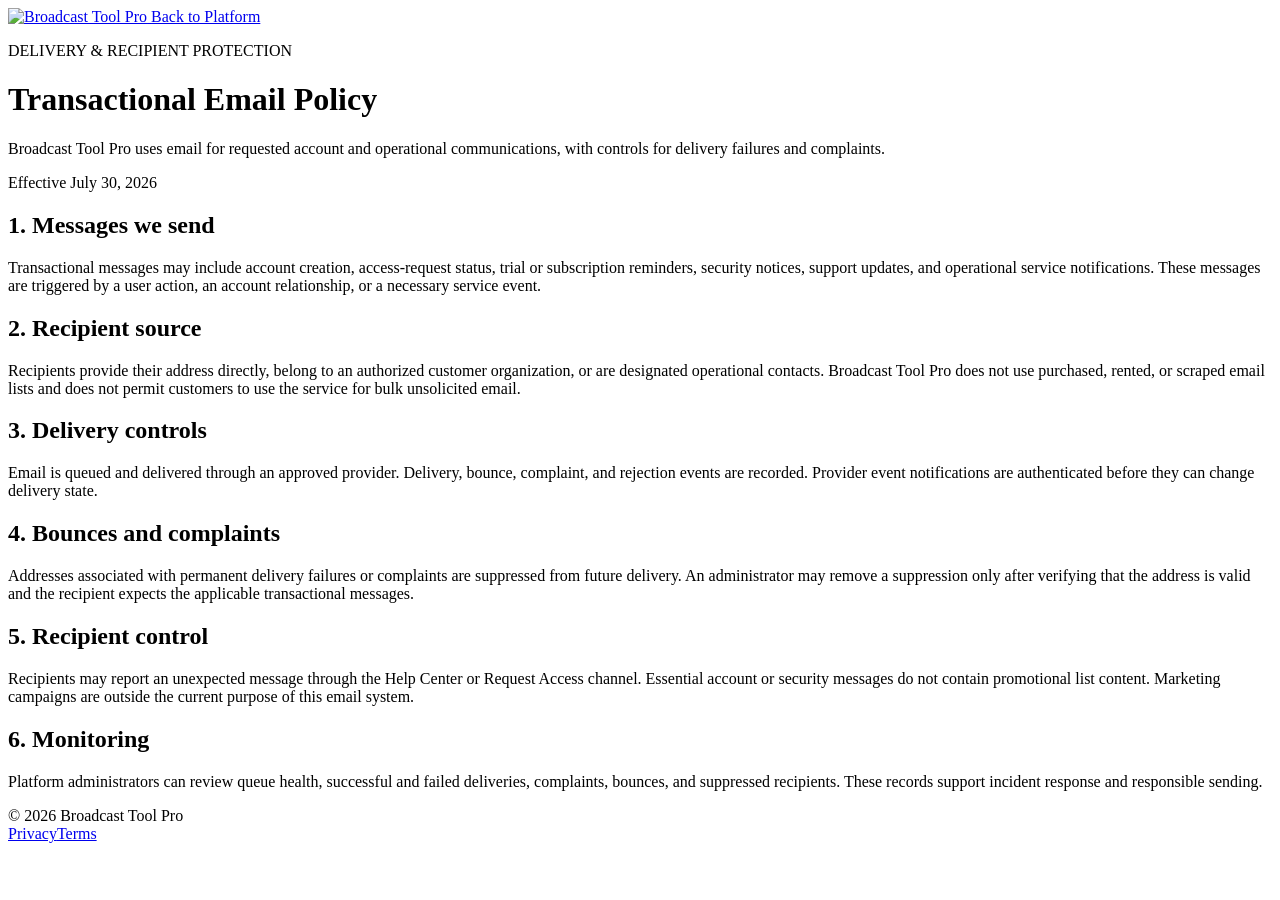
==== frontend/email-policy.html @ 4b83371e "Add public privacy terms and email policies" ====
<!doctype html>
<html lang="en">
  <head>
    <meta charset="UTF-8" />
    <meta name="viewport" content="width=device-width, initial-scale=1.0" />
    <meta name="description" content="Broadcast Tool Pro Transactional Email Policy." />
    <title>Email Policy — Broadcast Tool Pro</title>
    <link rel="icon" href="/static/assets/broadcast-tool-pro-mark.png" />
    <link rel="stylesheet" href="/static/legal.css?v=20260730-1" />
  </head>
  <body>
    <header class="legal-header">
      <a href="/" aria-label="Broadcast Tool Pro home">
        <img src="/static/assets/broadcast-tool-pro-logo.png" alt="Broadcast Tool Pro" />
      </a>
      <a href="/">Back to Platform</a>
    </header>
    <main class="legal-main">
      <p class="legal-kicker">DELIVERY &amp; RECIPIENT PROTECTION</p>
      <h1>Transactional Email Policy</h1>
      <p class="legal-summary">
        Broadcast Tool Pro uses email for requested account and operational
        communications, with controls for delivery failures and complaints.
      </p>
      <p class="legal-date">Effective July 30, 2026</p>

      <section class="legal-section">
        <h2>1. Messages we send</h2>
        <p>
          Transactional messages may include account creation, access-request
          status, trial or subscription reminders, security notices, support
          updates, and operational service notifications. These messages are
          triggered by a user action, an account relationship, or a necessary
          service event.
        </p>
      </section>
      <section class="legal-section">
        <h2>2. Recipient source</h2>
        <p>
          Recipients provide their address directly, belong to an authorized
          customer organization, or are designated operational contacts.
          Broadcast Tool Pro does not use purchased, rented, or scraped email
          lists and does not permit customers to use the service for bulk
          unsolicited email.
        </p>
      </section>
      <section class="legal-section">
        <h2>3. Delivery controls</h2>
        <p>
          Email is queued and delivered through an approved provider. Delivery,
          bounce, complaint, and rejection events are recorded. Provider event
          notifications are authenticated before they can change delivery
          state.
        </p>
      </section>
      <section class="legal-section">
        <h2>4. Bounces and complaints</h2>
        <p>
          Addresses associated with permanent delivery failures or complaints
          are suppressed from future delivery. An administrator may remove a
          suppression only after verifying that the address is valid and the
          recipient expects the applicable transactional messages.
        </p>
      </section>
      <section class="legal-section">
        <h2>5. Recipient control</h2>
        <p>
          Recipients may report an unexpected message through the Help Center
          or Request Access channel. Essential account or security messages do
          not contain promotional list content. Marketing campaigns are outside
          the current purpose of this email system.
        </p>
      </section>
      <section class="legal-section">
        <h2>6. Monitoring</h2>
        <p>
          Platform administrators can review queue health, successful and
          failed deliveries, complaints, bounces, and suppressed recipients.
          These records support incident response and responsible sending.
        </p>
      </section>
    </main>
    <footer class="legal-footer">
      <span>© 2026 Broadcast Tool Pro</span>
      <nav><a href="/privacy">Privacy</a><a href="/terms">Terms</a></nav>
    </footer>
  </body>
</html>
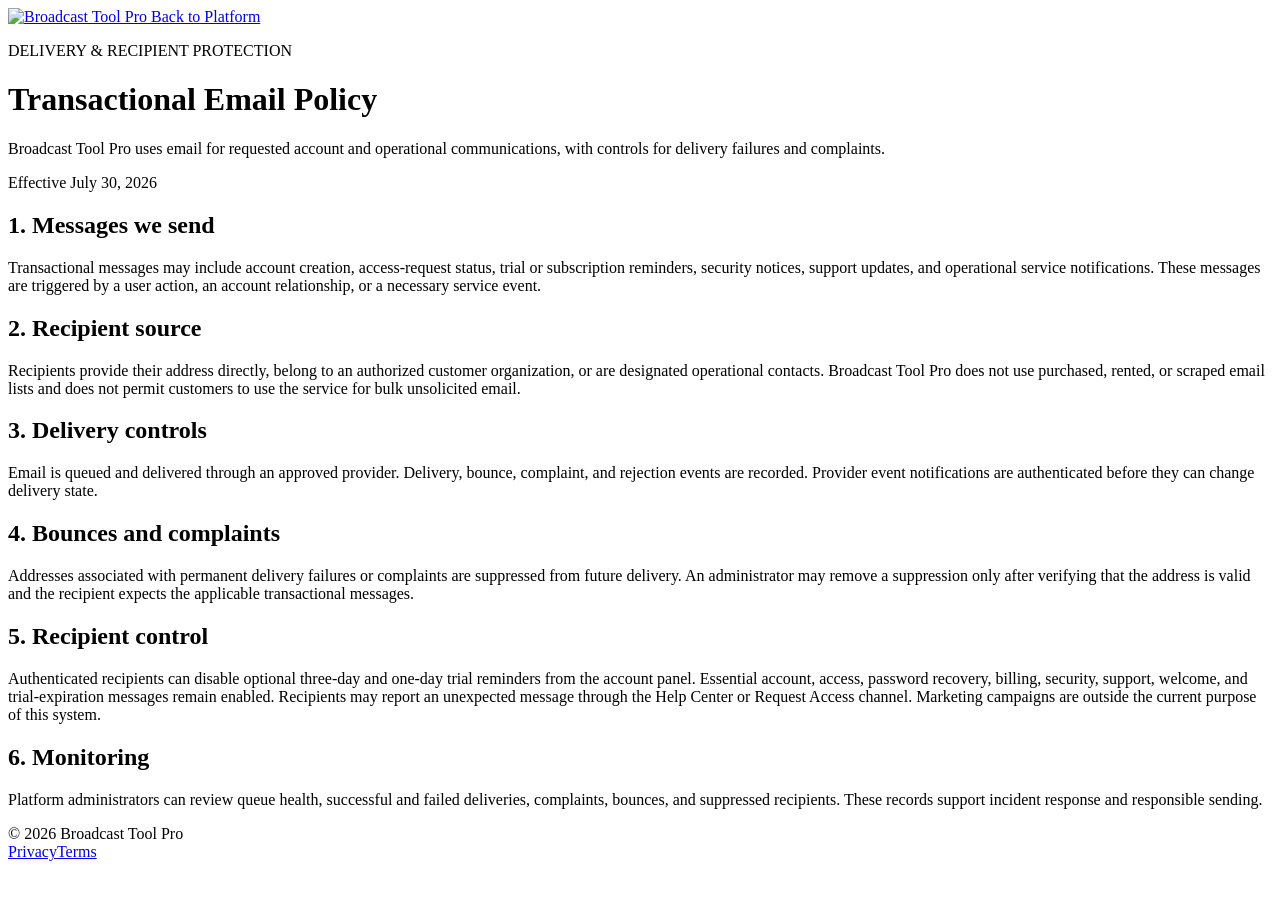
==== commit 327cb731: "Add transactional email preferences" ====
--- a/frontend/email-policy.html
+++ b/frontend/email-policy.html
@@ -65,10 +65,12 @@
       <section class="legal-section">
         <h2>5. Recipient control</h2>
         <p>
-          Recipients may report an unexpected message through the Help Center
-          or Request Access channel. Essential account or security messages do
-          not contain promotional list content. Marketing campaigns are outside
-          the current purpose of this email system.
+          Authenticated recipients can disable optional three-day and one-day
+          trial reminders from the account panel. Essential account, access,
+          password recovery, billing, security, support, welcome, and
+          trial-expiration messages remain enabled. Recipients may report an
+          unexpected message through the Help Center or Request Access channel.
+          Marketing campaigns are outside the current purpose of this system.
         </p>
       </section>
       <section class="legal-section">
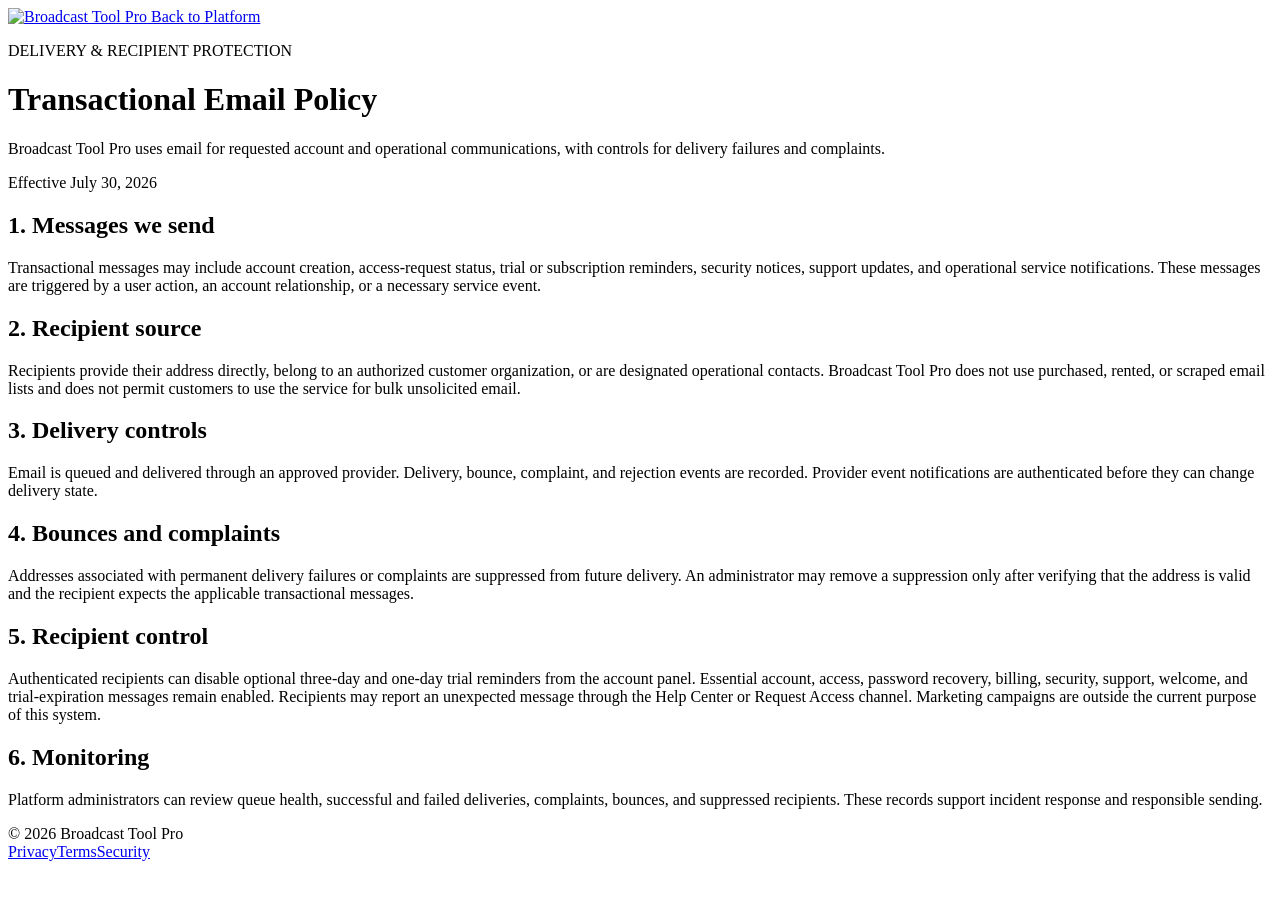
==== commit 9a7ff998: "Add security and data handling page" ====
--- a/frontend/email-policy.html
+++ b/frontend/email-policy.html
@@ -84,7 +84,7 @@
     </main>
     <footer class="legal-footer">
       <span>© 2026 Broadcast Tool Pro</span>
-      <nav><a href="/privacy">Privacy</a><a href="/terms">Terms</a></nav>
+      <nav><a href="/privacy">Privacy</a><a href="/terms">Terms</a><a href="/security">Security</a></nav>
     </footer>
   </body>
 </html>
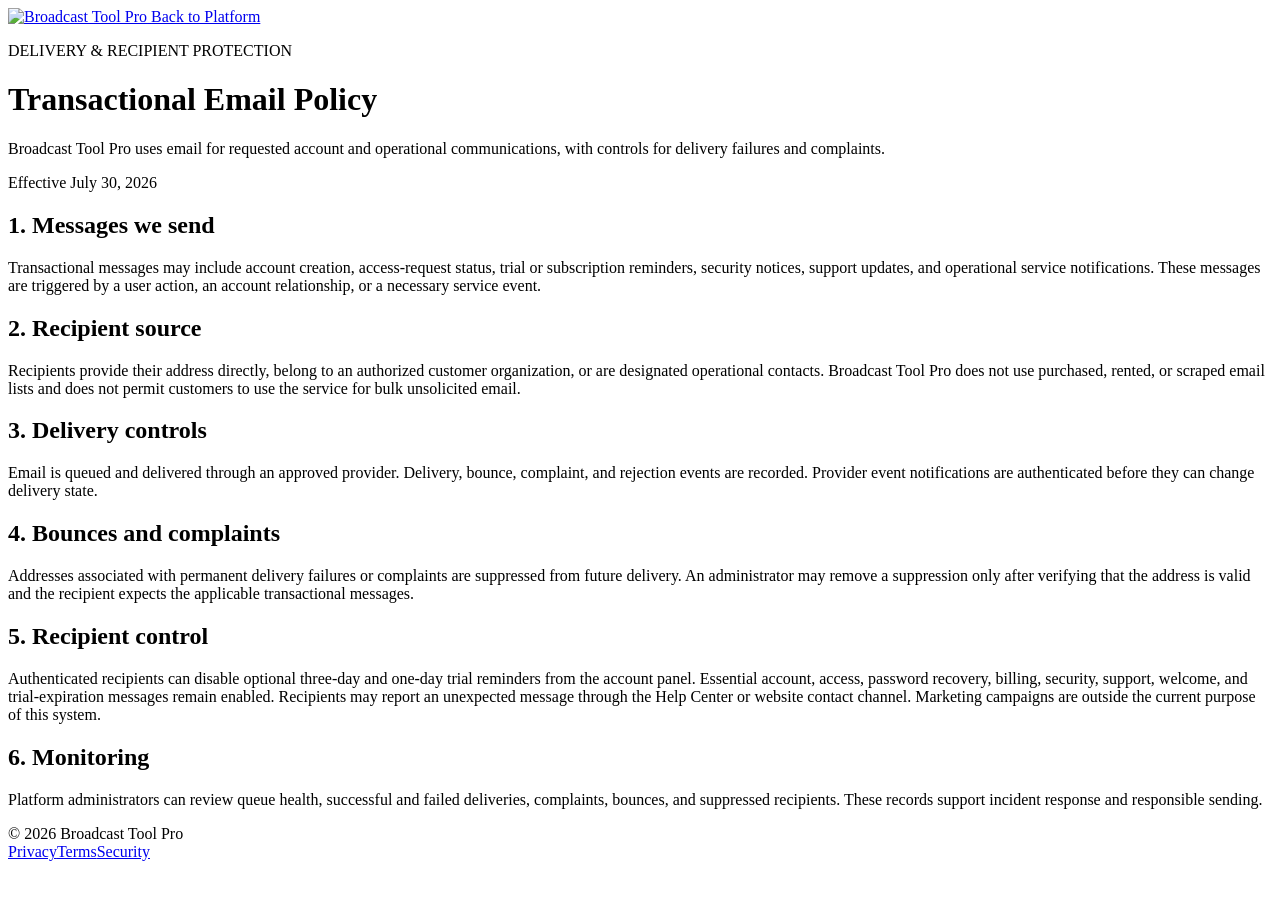
==== commit 33bd3752: "Enable self-service subscription signup" ====
--- a/frontend/email-policy.html
+++ b/frontend/email-policy.html
@@ -69,7 +69,7 @@
           trial reminders from the account panel. Essential account, access,
           password recovery, billing, security, support, welcome, and
           trial-expiration messages remain enabled. Recipients may report an
-          unexpected message through the Help Center or Request Access channel.
+          unexpected message through the Help Center or website contact channel.
           Marketing campaigns are outside the current purpose of this system.
         </p>
       </section>
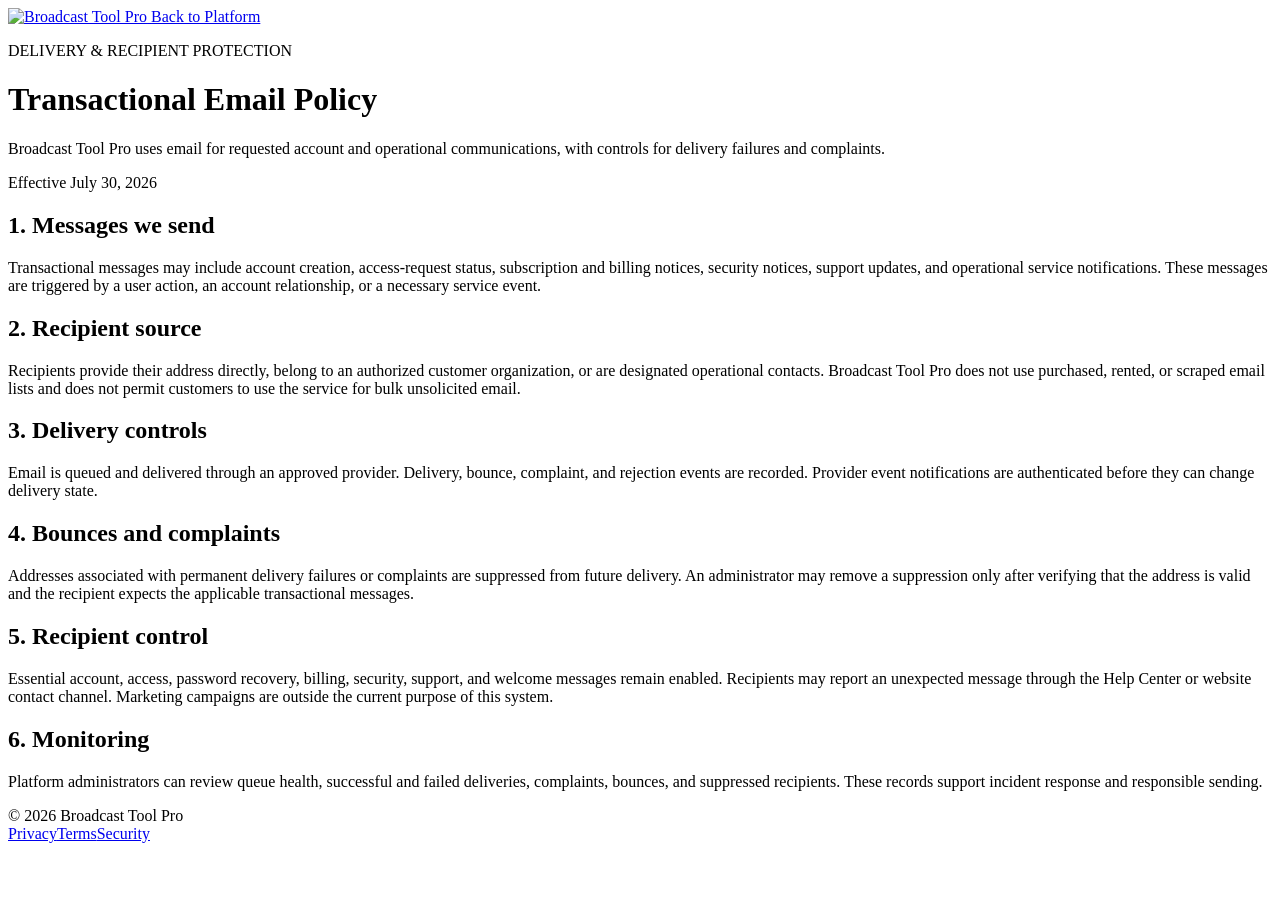
==== commit 0ead1989: "Remove legacy trial access" ====
--- a/frontend/email-policy.html
+++ b/frontend/email-policy.html
@@ -28,7 +28,7 @@
         <h2>1. Messages we send</h2>
         <p>
           Transactional messages may include account creation, access-request
-          status, trial or subscription reminders, security notices, support
+          status, subscription and billing notices, security notices, support
           updates, and operational service notifications. These messages are
           triggered by a user action, an account relationship, or a necessary
           service event.
@@ -65,10 +65,8 @@
       <section class="legal-section">
         <h2>5. Recipient control</h2>
         <p>
-          Authenticated recipients can disable optional three-day and one-day
-          trial reminders from the account panel. Essential account, access,
-          password recovery, billing, security, support, welcome, and
-          trial-expiration messages remain enabled. Recipients may report an
+          Essential account, access, password recovery, billing, security,
+          support, and welcome messages remain enabled. Recipients may report an
           unexpected message through the Help Center or website contact channel.
           Marketing campaigns are outside the current purpose of this system.
         </p>
